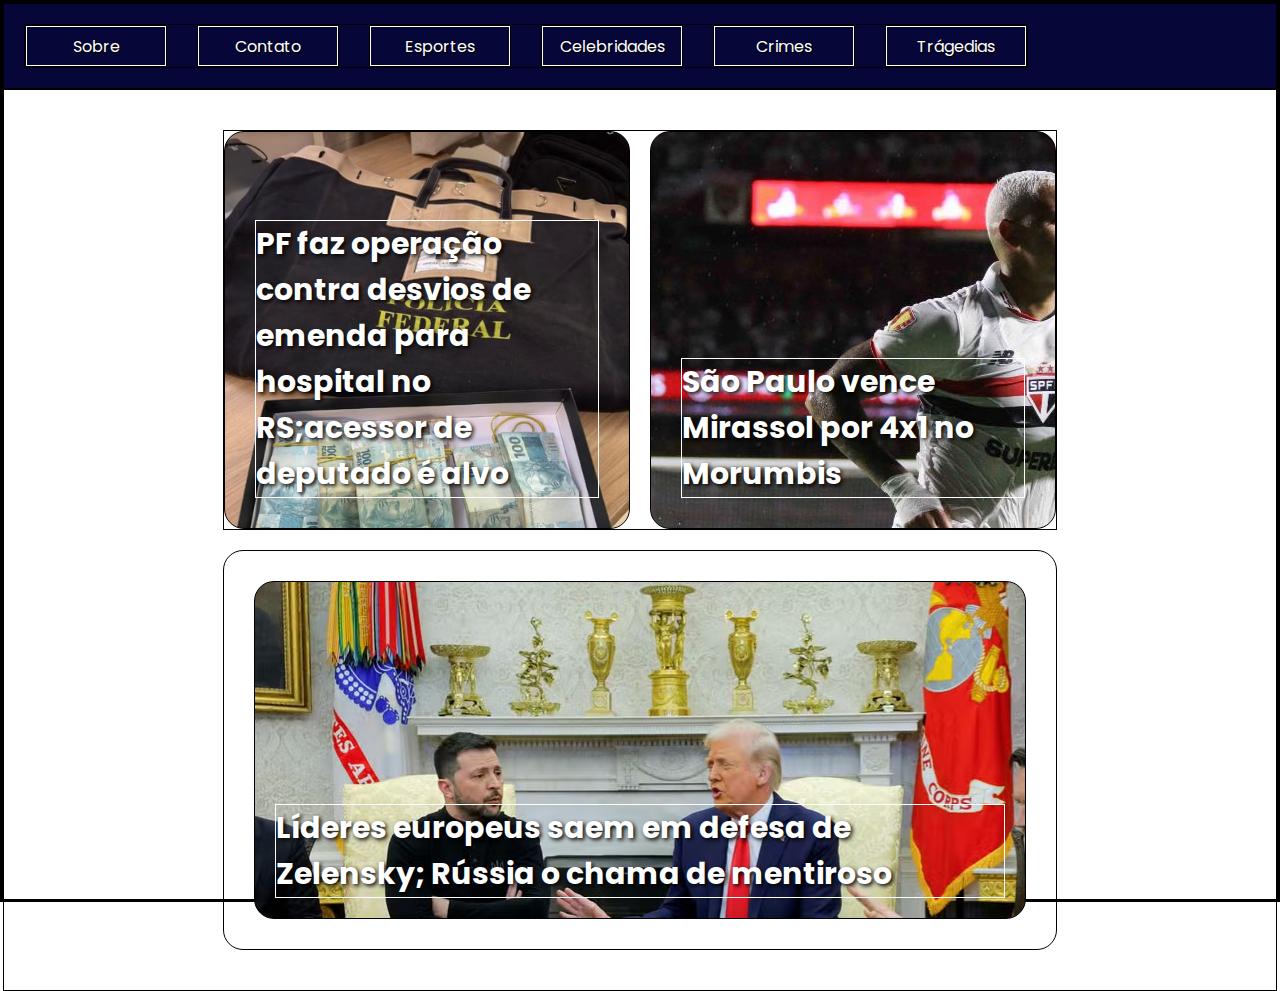
==== index.html @ f1eee541 "finalizando o projeto" ====
<!DOCTYPE html>
<html lang="pt-br">
<head>
    <meta charset="UTF-8">
    <meta name="viewport" content="width=device-width, initial-scale=1.0">
    <title>Landing page</title>
    <link rel="stylesheet" href="style.css">
</head>
<body>
    <div class="container">
        <div class="faixa">
            <ul>
                <li><a href="sobre.html">Sobre</a></li>
                <li><a href="contato.html">Contato</a></li>
                <li><a href="esportes.html">Esportes</a></li>
                <li><a href="celebridades.html">Celebridades</a></li>
                <li><a href="crimes.html">Crimes</a></li>
                <li><a href="tragedias.html">Trágedias</a></li>
            </ul>

        </div>
        <main>
            <div class="bloco">
                <div class="informacion_1">
                        <p>PF faz operação contra desvios de emenda para hospital no RS;acessor de 
                        deputado é alvo </p>
                    
                </div>
                <div class="informacion_2">
                        <p>São Paulo vence Mirassol por 4x1 no Morumbis

                        </p>
                </div>
            </div>
            <div class="bloco2">
                <div class="informacion3">
                    <p>Líderes europeus saem em defesa de Zelensky; Rússia o chama de mentiroso</p>
                </div>
            </div>
        </main>
    </div>
</body>
</html>
---- style.css ----
@import url('https://fonts.googleapis.com/css2?family=Poppins:ital,wght@0,100;0,200;0,300;0,400;0,500;0,600;0,700;0,800;0,900;1,100;1,200;1,300;1,400;1,500;1,600;1,700;1,800;1,900&display=swap');

*{
    margin: 0;
    padding: 0;
    border: 1px solid;
    box-sizing: border-box;
    list-style: none;
}

body{
    height: 100vh;
    font-family: poppins;
}

.container{
    display: flex;
    height: 100%;
    flex-direction: column;
    
}

.faixa{
    height: 10vh;
    background-color:rgb(6, 6, 56);
    display: flex;
    gap: 30px;
    align-items: center;
    padding: 20px;
    position: relative;
    
}


.faixa ul{
   display: flex;
   gap: 30px;
   
}
.faixa ul a{
    color: white;
    height: 40px;
    width: 140px;
    display: flex;
    align-items: center;
    justify-content: center;
    text-decoration: none;
    text-shadow: 1px 1px 1px black;
}

.faixa ul a:hover{
    background-color: white;
    transition: background-color 0.5s;
    border-radius: 30px;
    color:darkblue;
}
.faixa_esportes{
    height: 10vh;
    background-color:green;
    display: flex;
    gap: 30px;
    align-items: center;
    padding: 20px;
    position: relative;
}

.faixa_esportes ul{
   display: flex;
   gap: 30px;
   
}
.faixa_esportes ul a{
    color: white;
    height: 40px;
    width: 140px;
    display: flex;
    align-items: center;
    justify-content: center;
    text-decoration: none;
    text-shadow: 1px 1px 1px black;
}

.faixa_esportes ul a:hover{
    background-color: white;
    transition: background-color 0.5s;
    border-radius: 30px;
    color: black;
}
.faixa_celebridades{
    height: 10vh;
    background-color:rgb(233, 163, 34);
    display: flex;
    gap: 30px;
    align-items: center;
    padding: 20px;
    position: relative;
}

.faixa_celebridades ul{
   display: flex;
   gap: 30px;
   
}
.faixa_celebridades ul a{
    color: white;
    height: 40px;
    width: 140px;
    display: flex;
    align-items: center;
    justify-content: center;
    text-decoration: none;
    text-shadow: 1px 1px 1px black;
}

.faixa_celebridades ul a:hover{
    background-color: white;
    transition: background-color 0.5s;
    border-radius: 30px;
    color: black;
}
.faixa_crimes{
    height: 10vh;
    background-color:rgb(189, 20, 20);
    display: flex;
    gap: 30px;
    align-items: center;
    padding: 20px;
    position: relative;
    
}


.faixa_crimes ul{
   display: flex;
   gap: 30px;
   
}
.faixa_crimes ul a{
    color: white;
    height: 40px;
    width: 140px;
    display: flex;
    align-items: center;
    justify-content: center;
    text-decoration: none;
    text-shadow: 1px 1px 1px black;
}

.faixa_crimes ul a:hover{
    background-color: white;
    transition: background-color 0.5s;
    border-radius: 30px;
    color:red;
}
main{
    display: flex;
    flex: 1;
    flex-direction: column;
    align-items: center;
    justify-content: center;
    gap: 20px;
    padding: 40px;
}
.bloco{
    width: 70%;
    min-height: 400px;
    display: flex;
    gap: 20px;
}
.informacion_1{
    display: flex;
    background-image: url('imagens/dinheiro2.avif');
    align-items: end;
    justify-content: center;
    background-size: cover;
    padding: 30px;
    border-radius: 20px;
    flex: 1;

}
.informacion_1 p{
    color:white;
    font-size: 30px;
    font-weight: bold;
    text-shadow: 2px 2px 4px black;
}
.informacion_2{
    display: flex;
    flex-direction: column;
    flex: 1;
    background-image: url('imagens/saopaulomira.jpg');
    justify-content: end;
    align-items: center;
    padding: 30px;
    border-radius: 20px;
    
}
.informacion_2 p{
    color:white;
    font-size: 30px;
    font-weight: bold;
    text-shadow: 2px 2px 4px black;
}

.bloco2{
    display: flex;
    width: 70%;
    min-height: 400px;
    border-radius: 20px;
    padding: 30px;
    align-items: end;

}
.informacion3{
    display: flex;
    justify-content: center;
    flex: 1;
    background-image: url('imagens/trump.avif');
    height: 100%;
    border-radius: 20px;
    align-items: end;
    padding: 20px;
}

.informacion3 p{
    color: white;
    font-size: 30px;
    font-weight: bold;
    text-shadow: 2px 2px 4px black;

}
.informacion_4{
    display: flex;
    background-image: url('imagens/brunajo.avif');
    align-items: end;
    justify-content: center;
    background-size: cover;
    padding: 30px;
    border-radius: 20px;
    flex: 1;

}
.informacion_4 p{
    color: white;
    font-size: 30px;
    font-weight: bold;
    text-shadow: 2px 2px 4px black;
}

.informacion_5{
    display: flex;
    background-image: url('imagens/amado-batista.avif');
    align-items: end;
    justify-content: center;
    background-size: cover;
    padding: 30px;
    border-radius: 20px;
    flex: 1;

}
.informacion_5 p{
    color: white;
    font-size: 30px;
    font-weight: bold;
    text-shadow: 2px 2px 4px black;
}
.informacion11{
    display: flex;
    background-image: url('imagens/bateria.avif');
    align-items: end;
    justify-content: center;
    background-size: cover;
    padding: 30px;
    border-radius: 20px;
    flex: 1;
    height: 100%;

}
.informacion11 p{
    color: white;
    font-size: 30px;
    font-weight: bold;
    text-shadow: 2px 2px 4px black;
}
.informacion_6{
    display: flex;
    background-image: url('imagens/trump_crime.avif');
    align-items: end;
    justify-content: center;
    background-size: cover;
    padding: 30px;
    border-radius: 20px;
    flex: 1;

}
.informacion_6 p{
    color: white;
    font-size: 30px;
    font-weight: bold;
    text-shadow: 2px 2px 4px black;
}

.informacion_7{
    display: flex;
    background-image: url('imagens/desaparecida.avif');
    align-items: end;
    justify-content: center;
    background-size: cover;
    padding: 30px;
    border-radius: 20px;
    flex: 1;

}
.informacion_7 p{
    color: white;
    font-size: 30px;
    font-weight: bold;
    text-shadow: 2px 2px 4px black;
}
.informacion12{
    display: flex;
    background-image: url('imagens/crimeberrini.gif');
    align-items: end;
    justify-content: center;
    background-size: cover;
    padding: 30px;
    border-radius: 20px;
    flex: 1;
    height: 100%;

}
.informacion12 p{
    color: white;
    font-size: 30px;
    font-weight: bold;
    text-shadow: 2px 2px 4px black;
}
.informacion_8{
    display: flex;
    background-image: url('imagens/derrotapotiguar.avif');
    align-items: end;
    justify-content: center;
    background-size: cover;
    padding: 30px;
    border-radius: 20px;
    flex: 1;

}
.informacion_8 p{
    color: white;
    font-size: 30px;
    font-weight: bold;
    text-shadow: 2px 2px 4px black;
}

.informacion_9{
    display: flex;
    background-image: url('imagens/regicleciaeouro.avif');
    align-items: end;
    justify-content: center;
    background-size: cover;
    padding: 30px;
    border-radius: 20px;
    flex: 1;

}
.informacion_9 p{
    color: white;
    font-size: 30px;
    font-weight: bold;
    text-shadow: 2px 2px 4px black;
}


.informacion10{
    display: flex;
    background-image: url('imagens/vitorroque.avif');
    align-items: end;
    justify-content: center;
    background-size: cover;
    padding: 30px;
    border-radius: 20px;
    flex: 1;
    height: 100%;

}
.informacion10 p{
    color: white;
    font-size: 30px;
    font-weight: bold;
    text-shadow: 2px 2px 4px black;
}


.informacion_11{
    display: flex;
    background-image: url('imagens/resgate.avif');
    align-items: end;
    justify-content: center;
    background-size: contain;
    padding: 30px;
    border-radius: 20px;
    flex: 1;

}
.informacion_11 p{
    color: white;
    font-size: 30px;
    font-weight: bold;
    text-shadow: 2px 2px 4px black;
}

.bloco:hover{
    height: 500px;
    transition: 0.5s;
    cursor: pointer;
}
.bloco2:hover{
    height: 500px;
    transition: 0.5s;
    cursor: pointer;
}
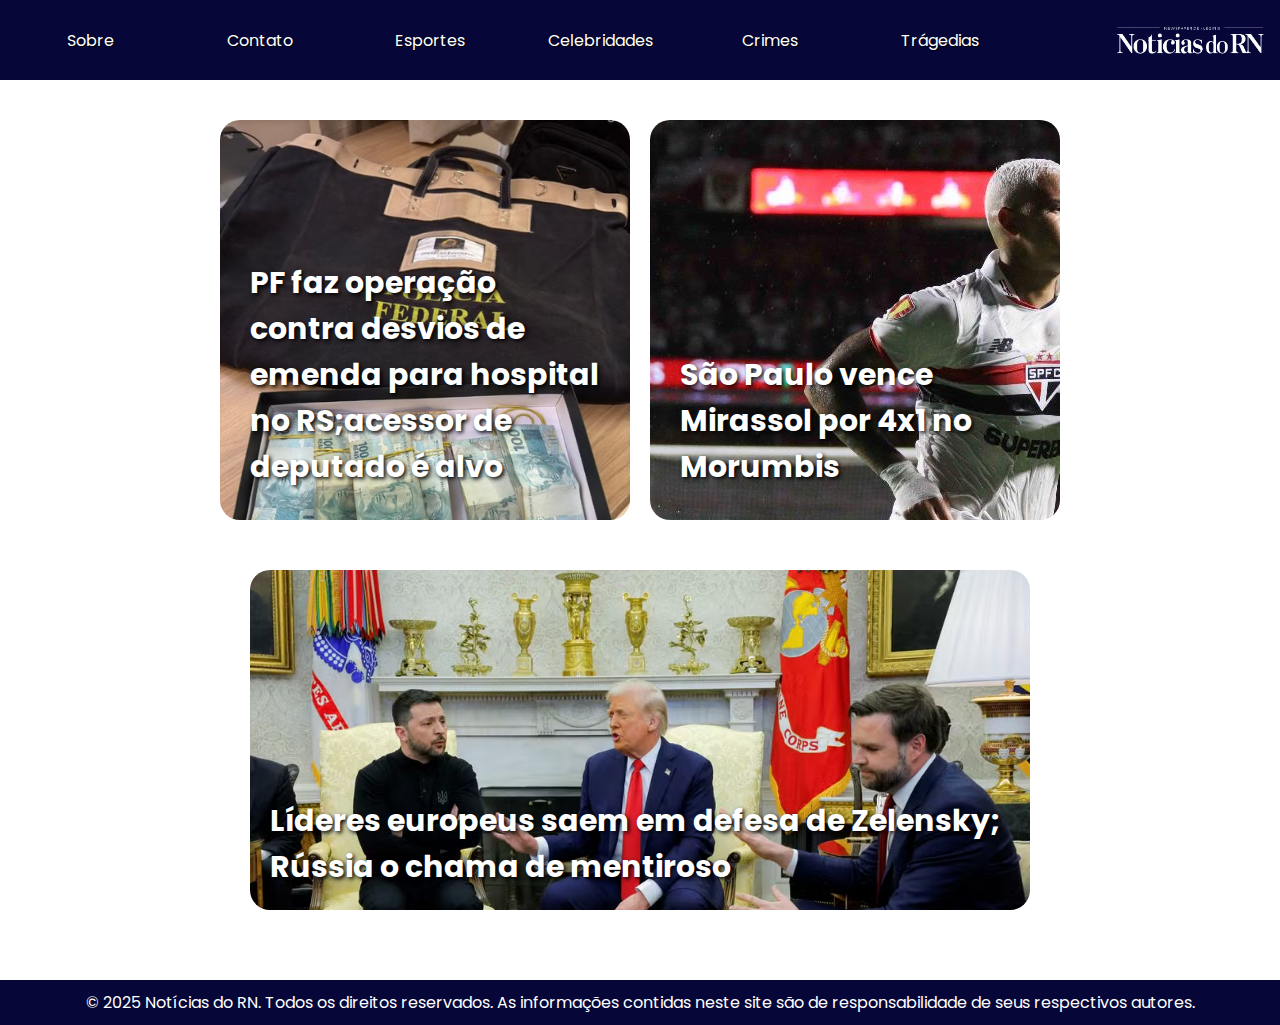
==== commit 9eee4b4d: "projeto finalizado" ====
--- a/index.html
+++ b/index.html
@@ -3,7 +3,7 @@
 <head>
     <meta charset="UTF-8">
     <meta name="viewport" content="width=device-width, initial-scale=1.0">
-    <title>Landing page</title>
+    <title>Página inicial</title>
     <link rel="stylesheet" href="style.css">
 </head>
 <body>
@@ -17,6 +17,7 @@
                 <li><a href="crimes.html">Crimes</a></li>
                 <li><a href="tragedias.html">Trágedias</a></li>
             </ul>
+            <img src="imagens/logo_de_um_jornal_chamado_noticias_do_rn_com_as_letras_da_cor_branca__1_-removebg-preview.png">
 
         </div>
         <main>
@@ -38,6 +39,9 @@
                 </div>
             </div>
         </main>
+        <div class="rodape_index">
+            <p>© 2025 Notícias do RN. Todos os direitos reservados. As informações contidas neste site são de responsabilidade de seus respectivos autores.</p>
+        </div>
     </div>
 </body>
-</html>+</html> --- a/style.css
+++ b/style.css
@@ -3,9 +3,8 @@
 *{
     margin: 0;
     padding: 0;
-    border: 1px solid;
+    /* border: 1px solid; */
     box-sizing: border-box;
-    list-style: none;
 }
 
 body{
@@ -30,12 +29,16 @@
     position: relative;
     
 }
-
-
+.faixa img{
+    max-width: 180px;
+    cursor: pointer;
+    position: absolute;
+    right: 0;
+}
 .faixa ul{
    display: flex;
    gap: 30px;
-   
+   list-style: none;
 }
 .faixa ul a{
     color: white;
@@ -63,10 +66,16 @@
     padding: 20px;
     position: relative;
 }
-
+.faixa_esportes img{
+    max-width: 180px;
+    cursor: pointer;
+    position: absolute;
+    right: 0;
+}
 .faixa_esportes ul{
    display: flex;
    gap: 30px;
+   list-style: none;
    
 }
 .faixa_esportes ul a{
@@ -95,10 +104,17 @@
     padding: 20px;
     position: relative;
 }
+.faixa_celebridades img{
+    max-width: 180px;
+    cursor: pointer;
+    position: absolute;
+    right: 0;
+}
 
 .faixa_celebridades ul{
    display: flex;
    gap: 30px;
+   list-style: none;
    
 }
 .faixa_celebridades ul a{
@@ -116,7 +132,7 @@
     background-color: white;
     transition: background-color 0.5s;
     border-radius: 30px;
-    color: black;
+    color: yellow;
 }
 .faixa_crimes{
     height: 10vh;
@@ -128,12 +144,17 @@
     position: relative;
     
 }
-
+.faixa_crimes img{
+    max-width: 180px;
+    cursor: pointer;
+    position: absolute;
+    right: 0;
+}
 
 .faixa_crimes ul{
    display: flex;
    gap: 30px;
-   
+   list-style: none;
 }
 .faixa_crimes ul a{
     color: white;
@@ -220,6 +241,7 @@
     border-radius: 20px;
     align-items: end;
     padding: 20px;
+    background-size: cover;
 }
 
 .informacion3 p{
@@ -397,7 +419,7 @@
     background-image: url('imagens/resgate.avif');
     align-items: end;
     justify-content: center;
-    background-size: contain;
+    background-size: cover;
     padding: 30px;
     border-radius: 20px;
     flex: 1;
@@ -409,7 +431,58 @@
     font-weight: bold;
     text-shadow: 2px 2px 4px black;
 }
-
+.informacion13{
+    display: flex;
+    background-image: url('imagens/mariana_620.webp');
+    align-items: end;
+    justify-content: center;
+    background-size: cover;
+    padding: 30px;
+    border-radius: 20px;
+    flex: 1;
+
+}
+.informacion13 p{
+    color: white;
+    font-size: 30px;
+    font-weight: bold;
+    text-shadow: 2px 2px 4px black;
+}
+.informacion14{
+    display: flex;
+    background-image: url('imagens/vitima_bruma.avif');
+    align-items: end;
+    justify-content: center;
+    background-size: cover;
+    padding: 30px;
+    border-radius: 20px;
+    flex: 1;
+
+}
+.informacion14 p{
+    color: white;
+    font-size: 30px;
+    font-weight: bold;
+    text-shadow: 2px 2px 4px black;
+}
+.informacion15{
+    display: flex;
+    background-image: url('imagens/tragedia.webp');
+    align-items: end;
+    justify-content: center;
+    background-size: cover;
+    padding: 30px;
+    border-radius: 20px;
+    flex: 1;
+    height: 100%;
+
+}
+.informacion15 p{
+    color: white;
+    font-size: 30px;
+    font-weight: bold;
+    text-shadow: 2px 2px 4px black;
+}
 .bloco:hover{
     height: 500px;
     transition: 0.5s;
@@ -419,4 +492,78 @@
     height: 500px;
     transition: 0.5s;
     cursor: pointer;
-}+}
+article{
+    display: flex;
+    padding: 100px;
+    font-size: 20px;
+    flex-direction: column;
+    justify-content: center;
+    height: 100vh;
+    text-align: justify;
+}
+article p{
+    text-align: justify;
+    max-width: 1000px;
+    padding-bottom: 50px;
+}
+.redes{
+    display: flex;
+    justify-content: center;
+
+}
+.redes ul{
+    display: flex;
+    list-style: none;
+    gap: 30px;
+    
+}
+.redes img {
+    width: 50px;
+    cursor: pointer;
+}
+.title{
+    font-weight: bold;
+    font-size: 30px;
+}
+.rodape_index{
+    display: flex;
+    background-color:rgb(6, 6, 56);
+    min-height: 5vh;
+    align-items: center;
+    justify-content: center;
+}
+.rodape_index p{
+    color: white;
+}
+.rodape_celebridades{
+    display: flex;
+    background-color:rgb(233, 163, 34);
+    min-height: 5vh;
+    align-items: center;
+    justify-content: center;
+}
+.rodape_celebridades p{
+    color: white;
+}
+.rodape_crimes{
+    display: flex;
+    background-color:rgb(189, 20, 20);
+    min-height: 5vh;
+    align-items: center;
+    justify-content: center;
+}
+.rodape_crimes p{
+    color: white;
+}
+.rodape_esportes{
+    display: flex;
+    background-color:green;
+    min-height: 5vh;
+    align-items: center;
+    justify-content: center;
+}
+.rodape_esportes p{
+    color: white;
+}
+
